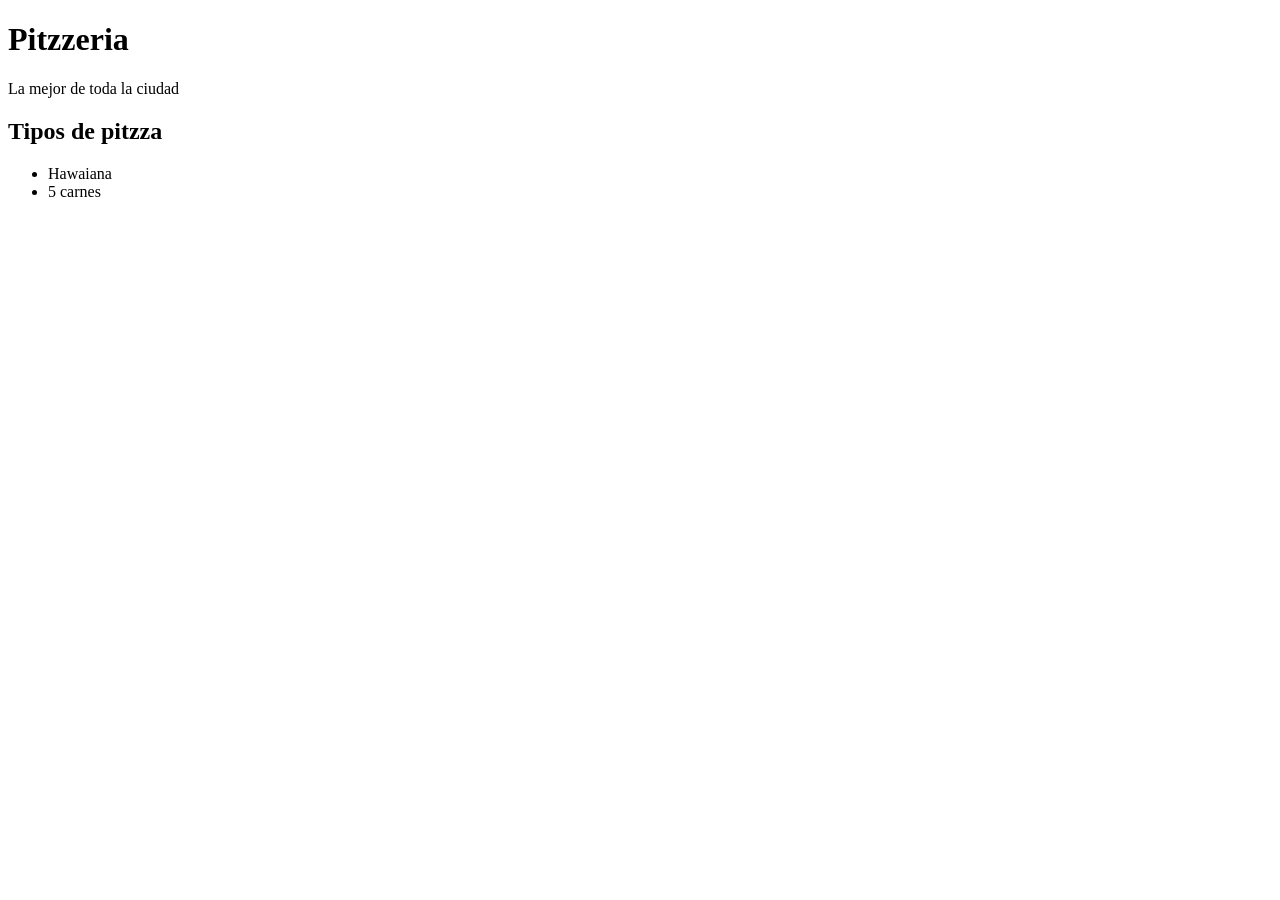
==== index.html @ 83abd169 "Creamos el home de la pitzeria" ====
<!DOCTYPE html>
<html lang="es">
<head>
    <meta charset="UTF-8">
    <meta http-equiv="X-UA-Compatible" content="IE=edge">
    <meta name="viewport" content="width=device-width, initial-scale=1.0">
    <title>Pitzzeria</title>
</head>
<body>
    <h1>Pitzzeria</h1>
    <p>La mejor de toda la ciudad</p>
    <h2>Tipos de pitzza</h2>
    <ul>
        <li>Hawaiana</li>
        <li>5 carnes</li>
    </ul>
</body>
</html>
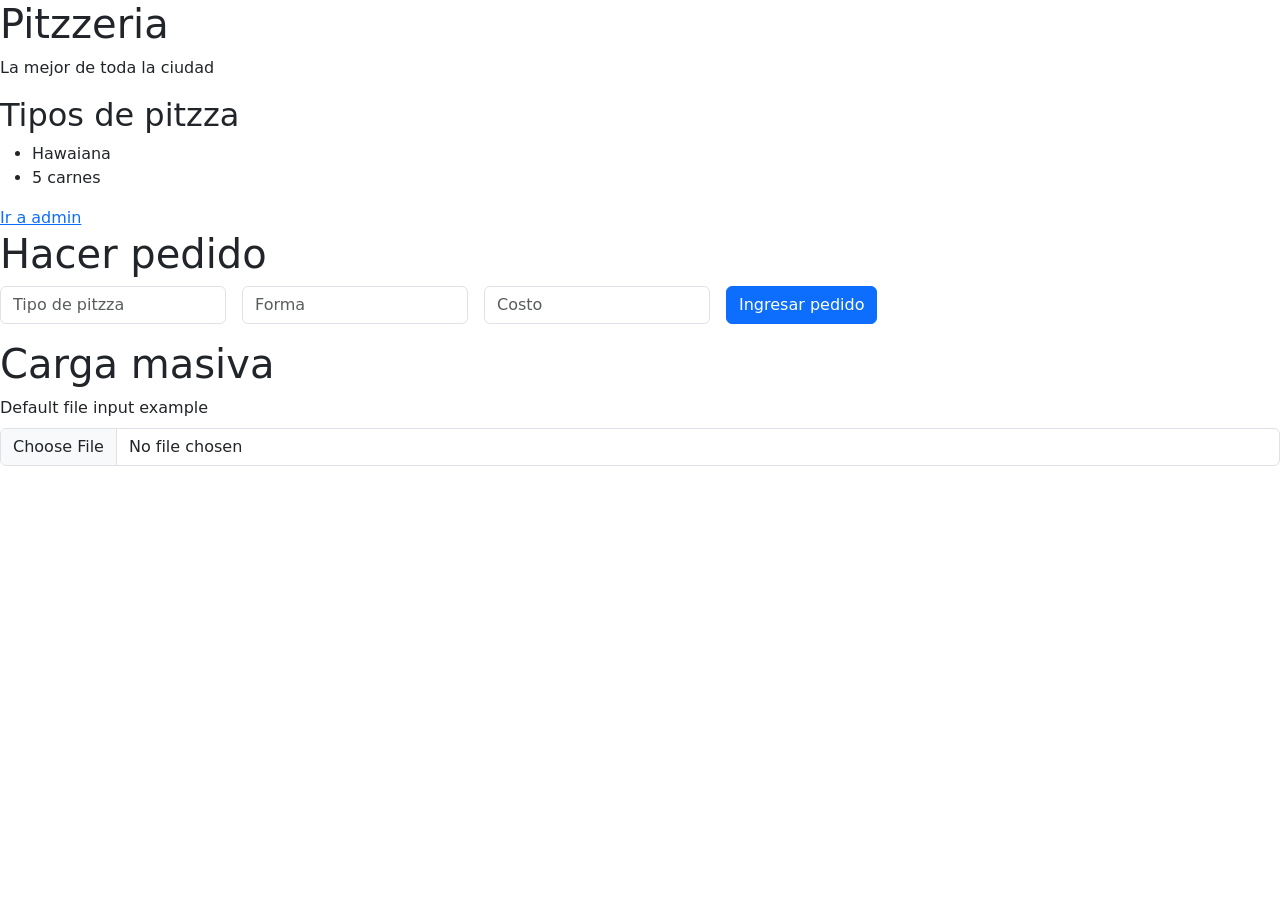
==== commit 1a915c66: "carga masiva realizada" ====
--- a/index.html
+++ b/index.html
@@ -5,6 +5,8 @@
     <meta http-equiv="X-UA-Compatible" content="IE=edge">
     <meta name="viewport" content="width=device-width, initial-scale=1.0">
     <title>Pitzzeria</title>
+    <link rel="stylesheet" href="styles.css">
+    <link href="https://cdn.jsdelivr.net/npm/bootstrap@5.2.0-beta1/dist/css/bootstrap.min.css" rel="stylesheet" integrity="sha384-0evHe/X+R7YkIZDRvuzKMRqM+OrBnVFBL6DOitfPri4tjfHxaWutUpFmBp4vmVor" crossorigin="anonymous">
 </head>
 <body>
     <h1>Pitzzeria</h1>
@@ -14,5 +16,42 @@
         <li>Hawaiana</li>
         <li>5 carnes</li>
     </ul>
+    <a href="./pitzza.html">Ir a admin</a>
+
+    <h1>Hacer pedido</h1>
+    <form class="row g-3">
+        <div class="col-auto">
+          <label for="inputPassword2" class="visually-hidden">Password</label>
+          <input type="text" class="form-control" id="tipoPitzza" placeholder="Tipo de pitzza">
+        </div>
+        
+        <div class="col-auto">
+            <label for="inputPassword2" class="visually-hidden">Password</label>
+            <input type="text" class="form-control" id="forma" placeholder="Forma">
+          </div>
+
+          <div class="col-auto">
+            <label for="inputPassword2" class="visually-hidden">Password</label>
+            <input type="text" class="form-control" id="costo" placeholder="Costo">
+          </div>
+        <div class="col-auto">
+          <button type="button" class="btn btn-primary mb-3" onclick="ingresarPedido();">Ingresar pedido</button>
+        </div>
+      </form>
+
+    <!-- Carga masiva -->
+    <h1>Carga masiva</h1>
+    <div class="mb-3">
+        <label for="formFile" class="form-label">Default file input example</label>
+        <input class="form-control" type="file" id="formFile">
+      </div>
+    </div>
+    
+    <script src="./Pitzzeria.js">
+        /* 
+         
+        */
+    </script>
+    <script src="https://cdn.jsdelivr.net/npm/bootstrap@5.2.0-beta1/dist/js/bootstrap.bundle.min.js" integrity="sha384-pprn3073KE6tl6bjs2QrFaJGz5/SUsLqktiwsUTF55Jfv3qYSDhgCecCxMW52nD2" crossorigin="anonymous"></script>
 </body>
 </html>
--- a/styles.css
+++ b/styles.css
@@ -0,0 +1,7 @@
+h1 {
+    color: blue;
+}
+
+h2 {
+    color: black;
+}
